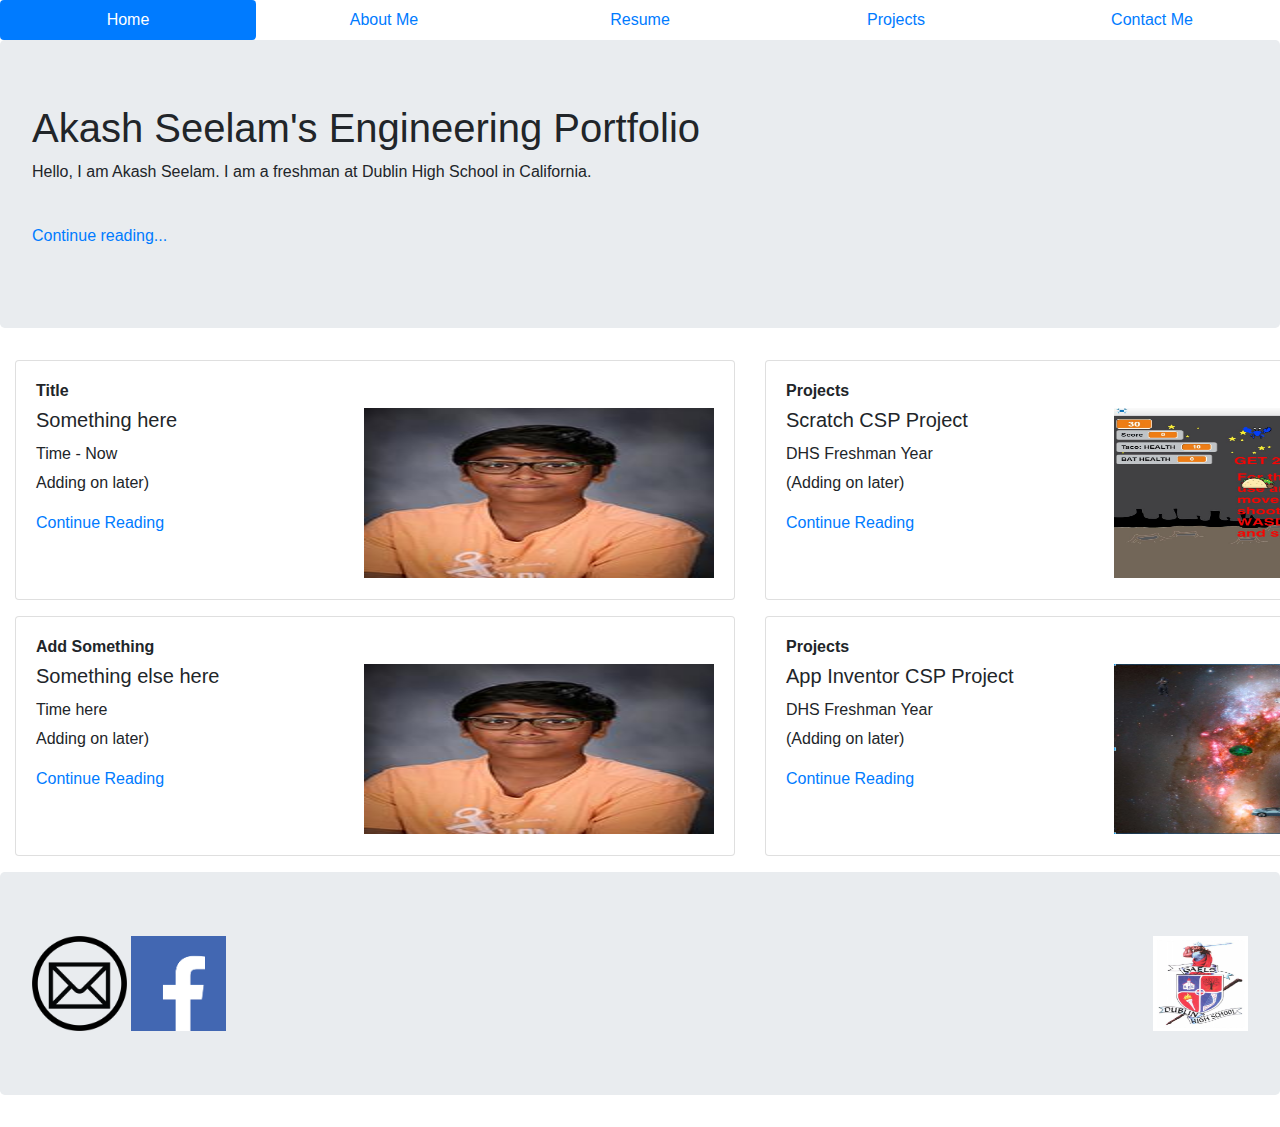
==== index.html @ a746fc46 "My first Commit" ====
<!DOCTYPE HTML>
<html>
    
    <head>
    <title>Online Portfolio</title>
    <link rel="stylesheet" type="text/css" href="bootstrap-4.1.2-dist/css/bootstrap.css"/>
</head>

    <body>
        <nav class="nav nav-pills nav-justified">
  <a class="nav-item nav-link active" href="index.html">Home</a>
  <a class="nav-item nav-link" href="Seelam_AboutMe.html">About Me</a>
  <a class="nav-item nav-link" href="Resume.html">Resume</a>
  <a class="nav-item nav-link" href="Project.html">Projects</a>
  <a class="nav-item nav-link" href="Contact_Me.html">Contact Me</a>
</nav>
        <div class="jumbotron">
            <h1>Akash Seelam's Engineering Portfolio</h1>
            <p>Hello, I am Akash Seelam. I am a freshman at Dublin High School in California.</p>
            <a href=""><br>Continue reading...</p> </a>
        </div>
        <div class="d-flex flex-row bd-highlight mb-3">
        <div class="container">
            <div class="float-right">
            <div class="card" style="width: 45rem; height: 15rem;" >
        <div class="card-body">
            <h6><strong>Title</strong></h6>
            <div class="float-right">
            <img class="card-img-right" src="Images/aksh.jpg" width="350px" height="170px">
        </div>
            <h5 class="card-title">Something here</h5>
            <h6>Time - Now</h6>
            <p class="card-text">Adding on later)</p>
            <a href="#">Continue Reading</a>
         </div>
        </div>
        </div>
        </div>
        
        <div class="container ">
            <div class="card" style="width: 45rem; height: 15rem;">
        <div class="card-body">
            <h6><strong>Projects</strong></h6>
            <div class="float-right">
            <img class="card-img-right" src="Images/whyy.jpg" width="350px" height="170px">
            </div>
            <h5 class="card-title">Scratch CSP Project</h5>
            <h6>DHS Freshman Year</h6>
            <p class="card-text">(Adding on later)</p>
            <a href="#">Continue Reading</a>
         </div>
        </div>
        </div>
        </div>
        <div class="d-flex flex-row bd-highlight mb-3">
        <div class="container">
            <div class="float-right">
            <div class="card" style="width: 45rem; height: 15rem;" >
        <div class="card-body">
            <h6><strong>Add Something</strong></h6>
            <div class="float-right">
            <img class="card-img-right" src="Images/aksh.jpg" width="350px" height="170px">
        </div>
            <h5 class="card-title">Something else here</h5>
            <h6>Time here</h6>
            <p class="card-text">Adding on later)</p>
            <a href="#">Continue Reading</a>
         </div>
        </div>
        </div>
        </div>
        
        <div class="container ">
            <div class="card" style="width: 45rem; height: 15rem;">
        <div class="card-body">
            <h6><strong>Projects</strong></h6>
            <div class="float-right">
            <img class="card-img-right" src="Images/why.jpg" width="350px" height="170px">
            </div>
            <h5 class="card-title">App Inventor CSP Project</h5>
            <h6>DHS Freshman Year</h6>
            <p class="card-text">(Adding on later)</p>
            <a href="#">Continue Reading</a>
         </div>
        </div>
        </div>
        </div>
        <footer>
        <div class="jumbotron">
            <a href><img src="Images/maillog.png" width="95px" height="95px"></a>
            <a href><img src="Images/facebook.png" width="95px" height="95px"></a>
            <div class="float-right">
                <a href><img src="Images/dhs.png" width="95px" height="95px"></a>
            </div>
        </div>
        </footer>
</body>

</html>
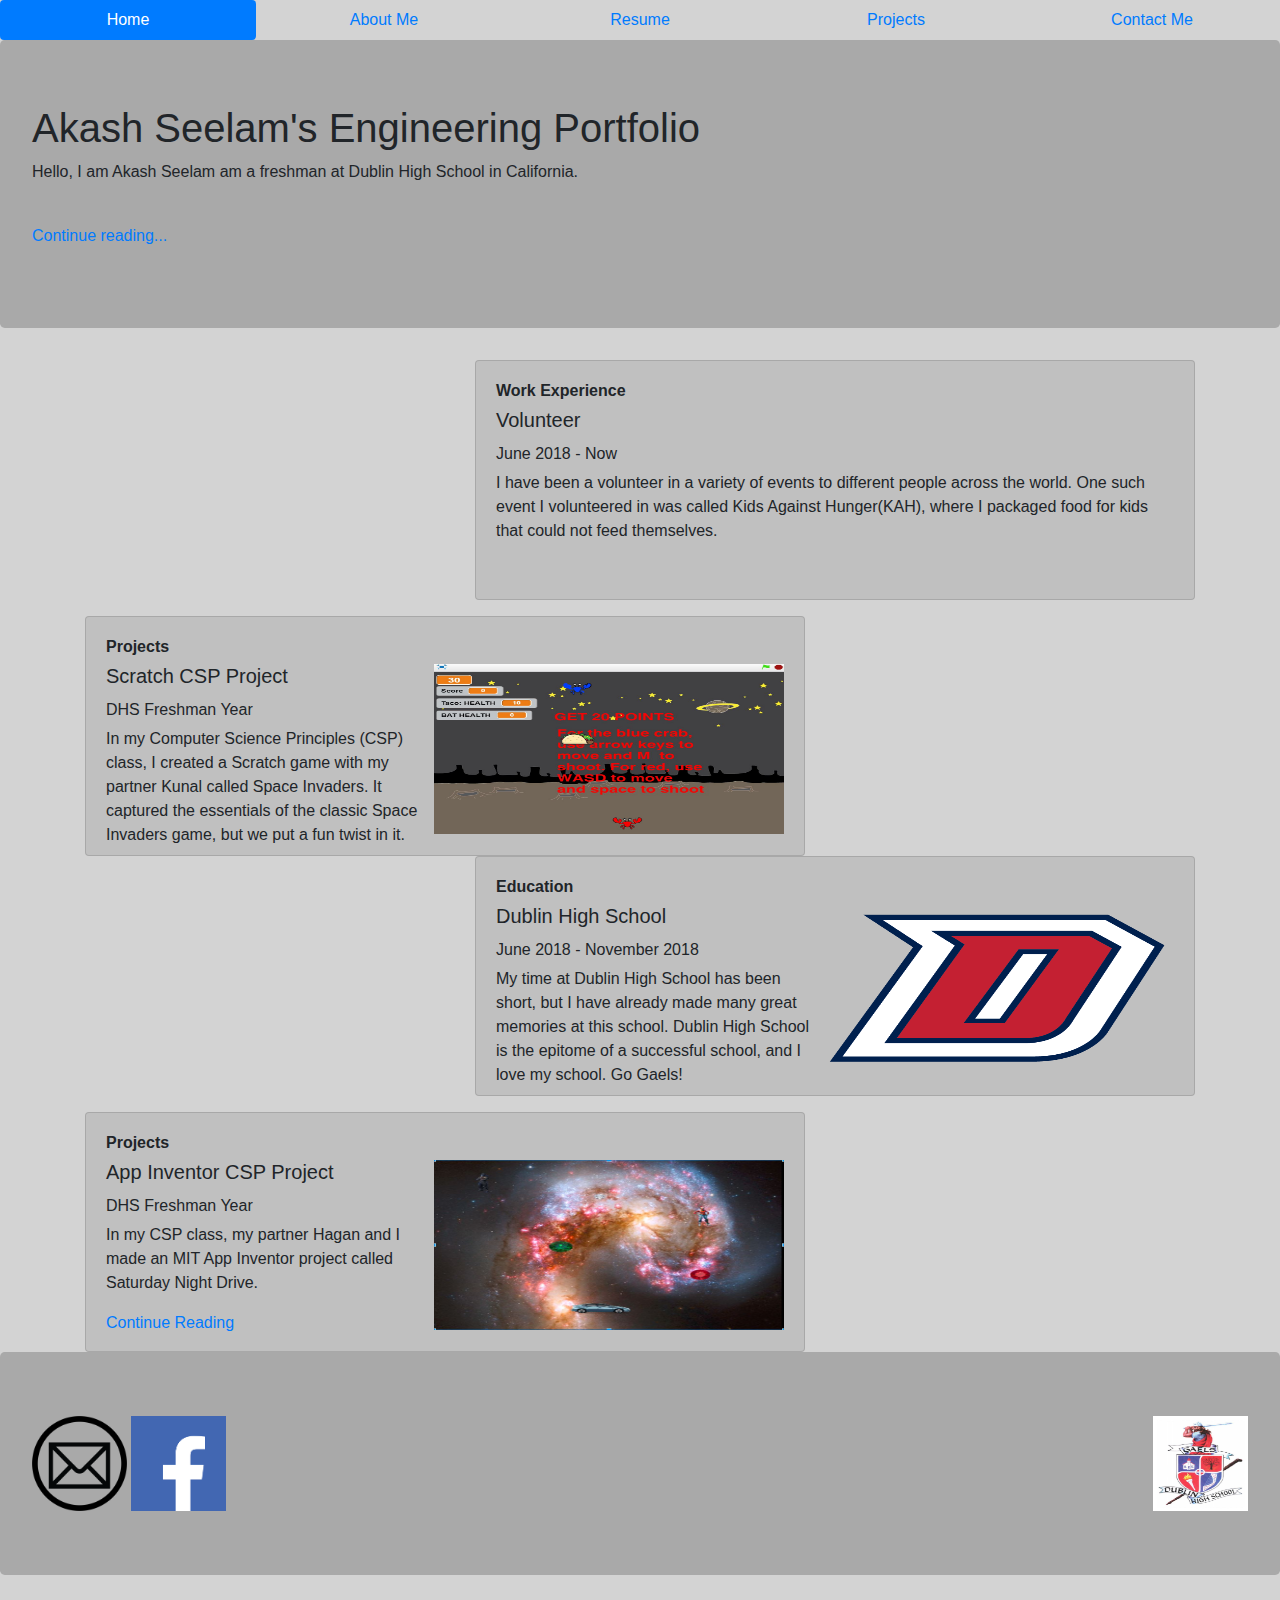
==== commit 697ae160: "Beta Message" ====
--- a/index.html
+++ b/index.html
@@ -2,98 +2,113 @@
 <html>
     
     <head>
-    <title>Online Portfolio</title>
-    <link rel="stylesheet" type="text/css" href="bootstrap-4.1.2-dist/css/bootstrap.css"/>
-</head>
+        <title>Online Portfolio</title>
+        <link rel="stylesheet" type="text/css" href="bootstrap-4.1.2-dist/css/bootstrap.css"/>
+        <link rel="stylesheet" type="text/css" href="bootstrap-4.1.2-dist/css/style.css"/>
+    </head>
 
     <body>
         <nav class="nav nav-pills nav-justified">
-  <a class="nav-item nav-link active" href="index.html">Home</a>
-  <a class="nav-item nav-link" href="Seelam_AboutMe.html">About Me</a>
-  <a class="nav-item nav-link" href="Resume.html">Resume</a>
-  <a class="nav-item nav-link" href="Project.html">Projects</a>
-  <a class="nav-item nav-link" href="Contact_Me.html">Contact Me</a>
-</nav>
-        <div class="jumbotron">
-            <h1>Akash Seelam's Engineering Portfolio</h1>
-            <p>Hello, I am Akash Seelam. I am a freshman at Dublin High School in California.</p>
-            <a href=""><br>Continue reading...</p> </a>
-        </div>
-        <div class="d-flex flex-row bd-highlight mb-3">
-        <div class="container">
-            <div class="float-right">
-            <div class="card" style="width: 45rem; height: 15rem;" >
-        <div class="card-body">
-            <h6><strong>Title</strong></h6>
-            <div class="float-right">
-            <img class="card-img-right" src="Images/aksh.jpg" width="350px" height="170px">
-        </div>
-            <h5 class="card-title">Something here</h5>
-            <h6>Time - Now</h6>
-            <p class="card-text">Adding on later)</p>
-            <a href="#">Continue Reading</a>
-         </div>
-        </div>
-        </div>
-        </div>
+          <a class="nav-item nav-link active" href="index.html">Home</a>
+          <a class="nav-item nav-link" href="Seelam_AboutMe.html">About Me</a>
+          <a class="nav-item nav-link" href="Resume.html">Resume</a>
+          <a class="nav-item nav-link" href="Project.html">Projects</a>
+          <a class="nav-item nav-link" href="Contact_Me.html">Contact Me</a>
+        </nav>
+            <div class="jumbotron">
+                <h1>Akash Seelam's Engineering Portfolio</h1>
+                    <p>Hello, I am Akash Seelam am a freshman at Dublin High School in California.</p>
+                    <a href="Seelam_AboutMe.html"><br>Continue reading...</p> </a>
+             </div>
+                <div class="d-flex flex-row bd-highlight mb-3">
+                    <div class="container" >
+                        <div class="float-right">
+                            <div class="card" style="width: 45rem; height: 15rem; " >
+                                    <div class="card-body">
+                                        <div class="float-right">
+                                        <h6><strong>Work Experience</strong></h6>
+                                        <h5 class="card-title">Volunteer</h5>
+                                        <h6>June 2018 - Now</h6>
+                                        <p class="card-text">I have been a 
+                                        volunteer in a variety of events 
+                                        to different people across the world.
+                                        One such event I volunteered 
+                                        in was called Kids Against Hunger(KAH), 
+                                        where I packaged food for kids that
+                                        could not feed themselves.</p>
+                                        <!-- <a href="#">Continue Reading</a> (Will add later) -->
+                                        </div> 
+                                    </div>
+                                </div>     
+                            </div>
+                        </div>
+                    </div>
+                <div class="container ">
+                    <div class="card" style="width: 45rem; height: 15rem;">
+                        <div class="card-body">
+                            <h6><strong>Projects</strong></h6>
+                            <div class="float-right">
+                            <img class="card-img-right" src="Images/whyy.jpg" width="350px" height="170px">
+                            </div>
+                            <h5 class="card-title">Scratch CSP Project</h5>
+                            <h6>DHS Freshman Year</h6>
+                            <p class="card-text">In my Computer Science Principles (CSP) class,
+                             I created a Scratch game with my partner Kunal called Space Invaders.
+                             It captured the essentials of the classic Space Invaders game, but
+                             we put a fun twist in it.</p>
+                        <!-- <a href="#">Continue Reading</a> (Will Add later) -->
+                        </div>
+                    </div>
+                </div>
+            
         
-        <div class="container ">
-            <div class="card" style="width: 45rem; height: 15rem;">
-        <div class="card-body">
-            <h6><strong>Projects</strong></h6>
-            <div class="float-right">
-            <img class="card-img-right" src="Images/whyy.jpg" width="350px" height="170px">
+                <div class="d-flex flex-row bd-highlight mb-3">
+                    <div class="container">
+                        <div class="float-right">
+                            <div class="card" style="width: 45rem; height: 15rem;" >
+                                <div class="card-body">
+                                    <h6><strong>Education</strong></h6>
+                                    <div class="float-right">
+                                    <img class="card-img-right" src="Images/dublin-high-school-dublin-ca_ebb9b0370d.png" width="350px" height="170px">
+                                    </div>
+                                    <h5 class="card-title">Dublin High School</h5>
+                                    <h6>June 2018 - November 2018</h6> <!-- Will Update as time goes on -->
+                                    <p class="card-text">My time at Dublin High School has been short,
+                                    but I have already made many great memories at this school. Dublin 
+                                    High School is the epitome of a successful school, and I love my school.
+                                    Go Gaels!</p>
+                                    <!-- <a href="#">Continue Reading</a> (Will Add Later) -->
+                                 </div>
+                            </div>
+                        </div>
+                    </div>
+                </div>    
+            
+               <div class="container ">
+                   <div class="card" style="width: 45rem; height: 15rem;">
+                       <div class="card-body">
+                            <h6><strong>Projects</strong></h6>
+                            <div class="float-right">
+                            <img class="card-img-right" src="Images/why.jpg" width="350px" height="170px">
+                            </div>
+                            <h5 class="card-title">App Inventor CSP Project</h5>
+                            <h6>DHS Freshman Year</h6>
+                            <p class="card-text">In my CSP class, my partner Hagan and I made 
+                            an MIT App Inventor project called Saturday Night Drive.</p>
+                           <a href="Project.html">Continue Reading</a> 
+                        </div>
+                    </div>
+                </div>
+            
+        <footer>
+            <div class="jumbotron">
+                <a href><img src="Images/maillog.png" width="95px" height="95px"></a>
+                <a href><img src="Images/facebook.png" width="95px" height="95px"></a>
+                <div class="float-right">
+                <a href><img src="Images/dhs.png" width="95px" height="95px"></a>
+                </div>
             </div>
-            <h5 class="card-title">Scratch CSP Project</h5>
-            <h6>DHS Freshman Year</h6>
-            <p class="card-text">(Adding on later)</p>
-            <a href="#">Continue Reading</a>
-         </div>
-        </div>
-        </div>
-        </div>
-        <div class="d-flex flex-row bd-highlight mb-3">
-        <div class="container">
-            <div class="float-right">
-            <div class="card" style="width: 45rem; height: 15rem;" >
-        <div class="card-body">
-            <h6><strong>Add Something</strong></h6>
-            <div class="float-right">
-            <img class="card-img-right" src="Images/aksh.jpg" width="350px" height="170px">
-        </div>
-            <h5 class="card-title">Something else here</h5>
-            <h6>Time here</h6>
-            <p class="card-text">Adding on later)</p>
-            <a href="#">Continue Reading</a>
-         </div>
-        </div>
-        </div>
-        </div>
-        
-        <div class="container ">
-            <div class="card" style="width: 45rem; height: 15rem;">
-        <div class="card-body">
-            <h6><strong>Projects</strong></h6>
-            <div class="float-right">
-            <img class="card-img-right" src="Images/why.jpg" width="350px" height="170px">
-            </div>
-            <h5 class="card-title">App Inventor CSP Project</h5>
-            <h6>DHS Freshman Year</h6>
-            <p class="card-text">(Adding on later)</p>
-            <a href="#">Continue Reading</a>
-         </div>
-        </div>
-        </div>
-        </div>
-        <footer>
-        <div class="jumbotron">
-            <a href><img src="Images/maillog.png" width="95px" height="95px"></a>
-            <a href><img src="Images/facebook.png" width="95px" height="95px"></a>
-            <div class="float-right">
-                <a href><img src="Images/dhs.png" width="95px" height="95px"></a>
-            </div>
-        </div>
         </footer>
-</body>
+    </body>
 
-</html> +</html> 
--- a/bootstrap-4.1.2-dist/css/style.css
+++ b/bootstrap-4.1.2-dist/css/style.css
@@ -0,0 +1,12 @@
+body{
+    background-color: lightgray;
+}
+
+.jumbotron{
+    background-color: DarkGrey;
+}
+
+.card{
+    background-color: silver;
+}
+
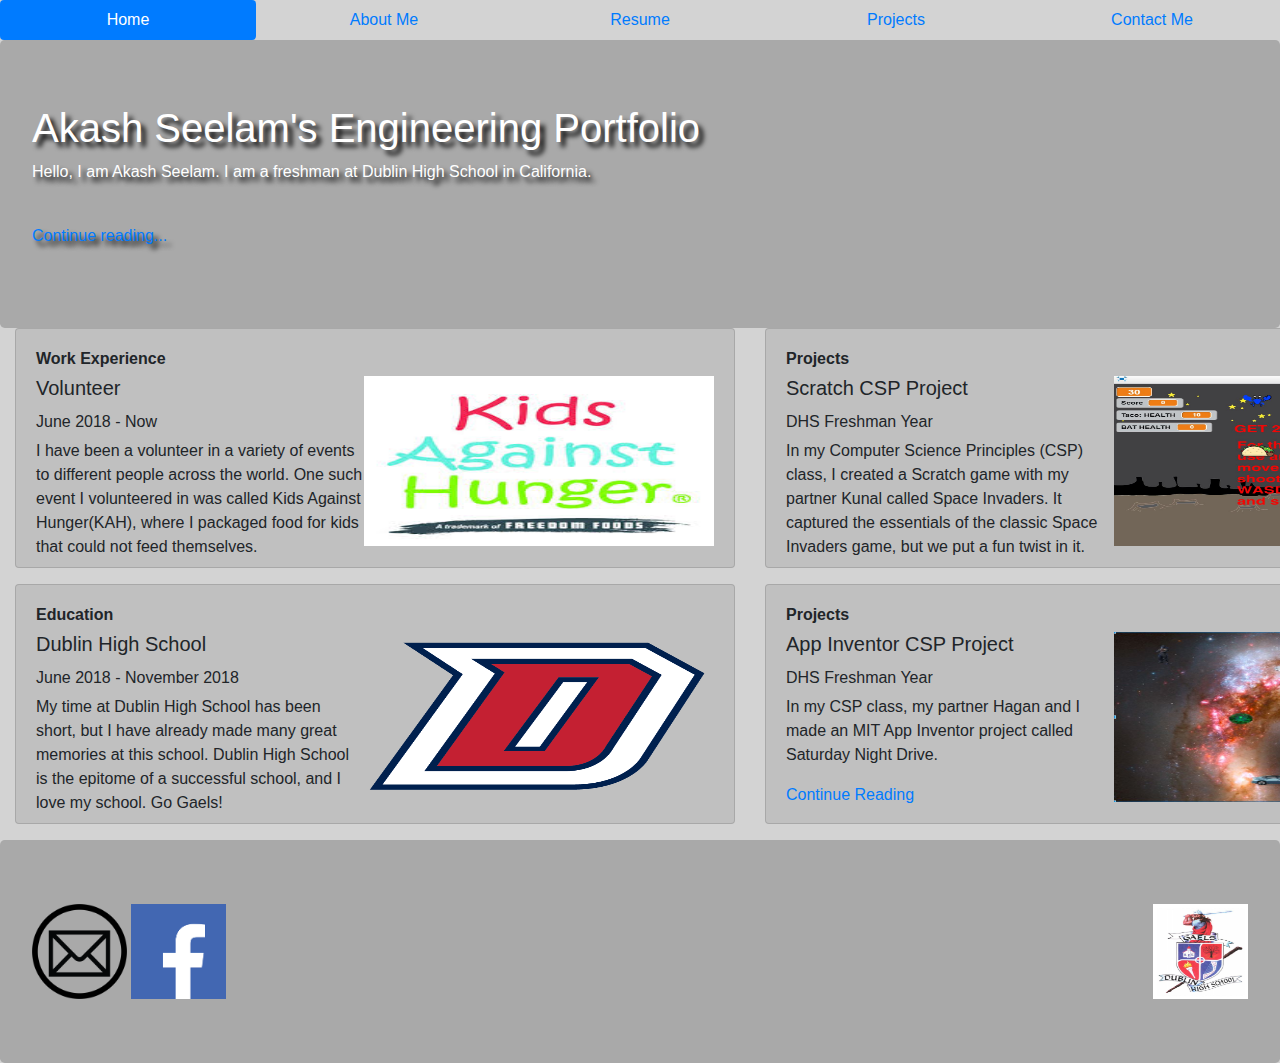
==== commit 28202eeb: "beta message" ====
--- a/index.html
+++ b/index.html
@@ -1,7 +1,7 @@
+
 <!DOCTYPE HTML>
 <html>
-    
-    <head>
+     <head>
         <title>Online Portfolio</title>
         <link rel="stylesheet" type="text/css" href="bootstrap-4.1.2-dist/css/bootstrap.css"/>
         <link rel="stylesheet" type="text/css" href="bootstrap-4.1.2-dist/css/style.css"/>
@@ -15,100 +15,104 @@
           <a class="nav-item nav-link" href="Project.html">Projects</a>
           <a class="nav-item nav-link" href="Contact_Me.html">Contact Me</a>
         </nav>
-            <div class="jumbotron">
-                <h1>Akash Seelam's Engineering Portfolio</h1>
-                    <p>Hello, I am Akash Seelam am a freshman at Dublin High School in California.</p>
-                    <a href="Seelam_AboutMe.html"><br>Continue reading...</p> </a>
-             </div>
-                <div class="d-flex flex-row bd-highlight mb-3">
-                    <div class="container" >
-                        <div class="float-right">
-                            <div class="card" style="width: 45rem; height: 15rem; " >
-                                    <div class="card-body">
-                                        <div class="float-right">
-                                        <h6><strong>Work Experience</strong></h6>
-                                        <h5 class="card-title">Volunteer</h5>
-                                        <h6>June 2018 - Now</h6>
-                                        <p class="card-text">I have been a 
-                                        volunteer in a variety of events 
-                                        to different people across the world.
-                                        One such event I volunteered 
-                                        in was called Kids Against Hunger(KAH), 
-                                        where I packaged food for kids that
-                                        could not feed themselves.</p>
-                                        <!-- <a href="#">Continue Reading</a> (Will add later) -->
-                                        </div> 
-                                    </div>
-                                </div>     
+        
+        <div class="jumbotron">
+            <h1>Akash Seelam's Engineering Portfolio</h1>
+            <p>Hello, I am Akash Seelam. I am a freshman at Dublin High School in California.</p>
+            <a href="Seelam_AboutMe.html"><br>Continue reading...</p> </a>
+        </div>
+        
+        <div class="d-flex flex-row bd-highlight mb-3">
+            <div class="container">
+                <div class="float-right">
+                    <div class="card" style="width: 45rem; height: 15rem;" >
+                        <div class="card-body">
+                            <h6><strong>Work Experience</strong></h6>
+                            <div class="float-right">
+                            <img class="card-img-right" src="Images/kids.jpg" width="350px" height="170px">
+                            </div>
+                            <h5 class="card-title">Volunteer</h5>
+                            <h6>June 2018 - Now</h6>
+                            <p class="card-text">I have been a 
+                            volunteer in a variety of events 
+                            to different people across the world.
+                            One such event I volunteered 
+                            in was called Kids Against Hunger(KAH), 
+                            where I packaged food for kids that
+                            could not feed themselves.</p>
+                             <!-- <a href="#">Continue Reading</a> (Will add later) -->
+                        </div>
+                    </div>
+                </div>
+            </div>
+        
+        <div class="container ">
+            <div class="card" style="width: 45rem; height: 15rem;">
+                <div class="card-body">
+                    <h6><strong>Projects</strong></h6>
+                    <div class="float-right">
+                    <img class="card-img-right" src="Images/whyy.jpg" width="350px" height="170px">
+                    </div>
+                    <h5 class="card-title">Scratch CSP Project</h5>
+                    <h6>DHS Freshman Year</h6>
+                    <p class="card-text">In my Computer Science Principles (CSP) class,
+                    I created a Scratch game with my partner Kunal called Space Invaders.
+                    It captured the essentials of the classic Space Invaders game, but
+                    we put a fun twist in it.</p>
+                    <!-- <a href="#">Continue Reading</a> (Will Add later) -->
+                    </div>
+                </div>
+            </div>
+        </div>
+            <div class="d-flex flex-row bd-highlight mb-3">
+                <div class="container">
+                    <div class="float-right">
+                        <div class="card" style="width: 45rem; height: 15rem;" >
+                            <div class="card-body">
+                            <h6><strong>Education</strong></h6>
+                            <div class="float-right">
+                            <img class="card-img-right" src="Images/dublin-high-school-dublin-ca_ebb9b0370d.png" width="350px" height="170px">
+                            </div>
+                            <h5 class="card-title">Dublin High School</h5>
+                            <h6>June 2018 - November 2018</h6> <!-- Will Update as time goes on -->
+                            <p class="card-text">My time at Dublin High School has been short,
+                            but I have already made many great memories at this school. Dublin 
+                            High School is the epitome of a successful school, and I love my school.
+                            Go Gaels!</p>
+                       <!-- <a href="#">Continue Reading</a> (Will Add Later) -->
                             </div>
                         </div>
                     </div>
-                <div class="container ">
-                    <div class="card" style="width: 45rem; height: 15rem;">
-                        <div class="card-body">
-                            <h6><strong>Projects</strong></h6>
-                            <div class="float-right">
-                            <img class="card-img-right" src="Images/whyy.jpg" width="350px" height="170px">
-                            </div>
-                            <h5 class="card-title">Scratch CSP Project</h5>
-                            <h6>DHS Freshman Year</h6>
-                            <p class="card-text">In my Computer Science Principles (CSP) class,
-                             I created a Scratch game with my partner Kunal called Space Invaders.
-                             It captured the essentials of the classic Space Invaders game, but
-                             we put a fun twist in it.</p>
-                        <!-- <a href="#">Continue Reading</a> (Will Add later) -->
-                        </div>
+                </div>
+        
+        <div class="container ">
+            <div class="card" style="width: 45rem; height: 15rem;">
+                <div class="card-body">
+                    <h6><strong>Projects</strong></h6>
+                    <div class="float-right">
+                    <img class="card-img-right" src="Images/why.jpg" width="350px" height="170px">
                     </div>
-                </div>
-            
-        
-                <div class="d-flex flex-row bd-highlight mb-3">
-                    <div class="container">
-                        <div class="float-right">
-                            <div class="card" style="width: 45rem; height: 15rem;" >
-                                <div class="card-body">
-                                    <h6><strong>Education</strong></h6>
-                                    <div class="float-right">
-                                    <img class="card-img-right" src="Images/dublin-high-school-dublin-ca_ebb9b0370d.png" width="350px" height="170px">
-                                    </div>
-                                    <h5 class="card-title">Dublin High School</h5>
-                                    <h6>June 2018 - November 2018</h6> <!-- Will Update as time goes on -->
-                                    <p class="card-text">My time at Dublin High School has been short,
-                                    but I have already made many great memories at this school. Dublin 
-                                    High School is the epitome of a successful school, and I love my school.
-                                    Go Gaels!</p>
-                                    <!-- <a href="#">Continue Reading</a> (Will Add Later) -->
-                                 </div>
-                            </div>
-                        </div>
-                    </div>
-                </div>    
-            
-               <div class="container ">
-                   <div class="card" style="width: 45rem; height: 15rem;">
-                       <div class="card-body">
-                            <h6><strong>Projects</strong></h6>
-                            <div class="float-right">
-                            <img class="card-img-right" src="Images/why.jpg" width="350px" height="170px">
-                            </div>
-                            <h5 class="card-title">App Inventor CSP Project</h5>
-                            <h6>DHS Freshman Year</h6>
-                            <p class="card-text">In my CSP class, my partner Hagan and I made 
-                            an MIT App Inventor project called Saturday Night Drive.</p>
-                           <a href="Project.html">Continue Reading</a> 
-                        </div>
-                    </div>
-                </div>
-            
-        <footer>
-            <div class="jumbotron">
-                <a href><img src="Images/maillog.png" width="95px" height="95px"></a>
-                <a href><img src="Images/facebook.png" width="95px" height="95px"></a>
-                <div class="float-right">
-                <a href><img src="Images/dhs.png" width="95px" height="95px"></a>
+                    <h5 class="card-title">App Inventor CSP Project</h5>
+                    <h6>DHS Freshman Year</h6>
+                    <p class="card-text">In my CSP class, my partner Hagan and I made 
+                    an MIT App Inventor project called Saturday Night Drive.</p>
+                    <a href="Project.html">Continue Reading</a> 
                 </div>
             </div>
+        </div>
+    </div>
+        
+        <footer>
+        <div class="jumbotron">
+            <a href><img src="Images/maillog.png" width="95px" height="95px"></a>
+            <a href><img src="Images/facebook.png" width="95px" height="95px"></a>
+            <div class="float-right">
+            <a href><img src="Images/dhs.png" width="95px" height="95px"></a>
+            </div>
+        </div>
         </footer>
-    </body>
+</body>
 
 </html> 
+
+
--- a/bootstrap-4.1.2-dist/css/style.css
+++ b/bootstrap-4.1.2-dist/css/style.css
@@ -2,8 +2,11 @@
     background-color: lightgray;
 }
 
-.jumbotron{
+.jumbotron {
+    margin-bottom: 0px;
     background-color: DarkGrey;
+    color: White;
+    text-shadow: black 0.3em 0.3em 0.3em;
 }
 
 .card{
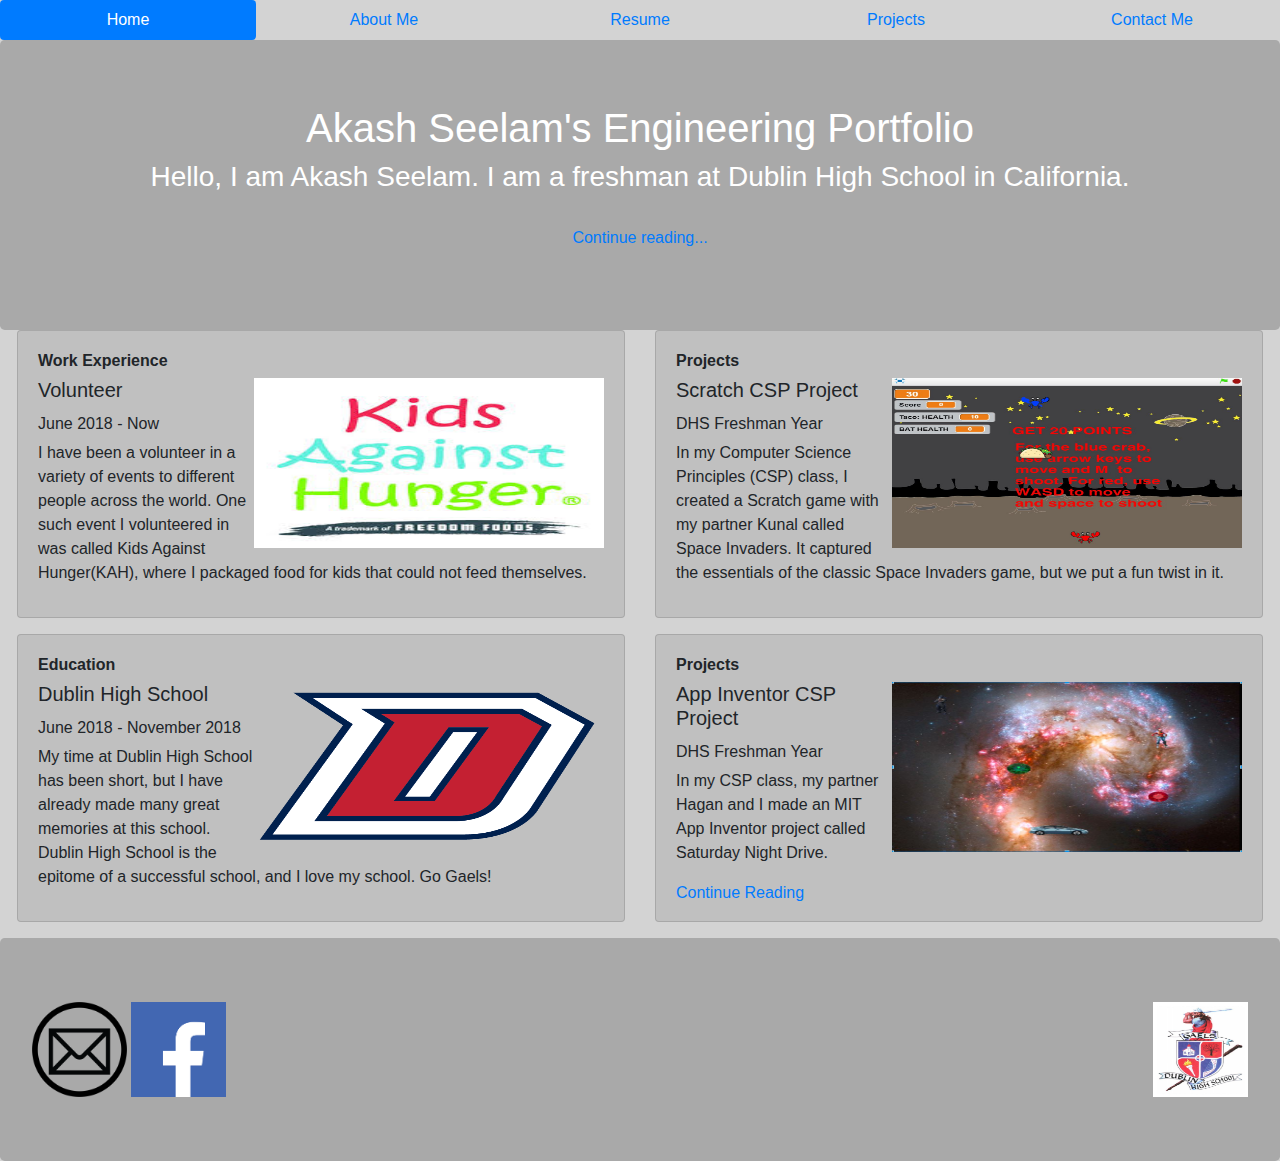
==== commit 0e1b90ff: "My second commit" ====
--- a/index.html
+++ b/index.html
@@ -17,15 +17,17 @@
         </nav>
         
         <div class="jumbotron">
+            <div class="text-center">
             <h1>Akash Seelam's Engineering Portfolio</h1>
-            <p>Hello, I am Akash Seelam. I am a freshman at Dublin High School in California.</p>
+            <h3>Hello, I am Akash Seelam. I am a freshman at Dublin High School in California.</h3>
             <a href="Seelam_AboutMe.html"><br>Continue reading...</p> </a>
+            </div>
         </div>
         
         <div class="d-flex flex-row bd-highlight mb-3">
             <div class="container">
                 <div class="float-right">
-                    <div class="card" style="width: 45rem; height: 15rem;" >
+                    <div class="card" style="width: 38rem; height: 18rem;" >
                         <div class="card-body">
                             <h6><strong>Work Experience</strong></h6>
                             <div class="float-right">
@@ -47,7 +49,7 @@
             </div>
         
         <div class="container ">
-            <div class="card" style="width: 45rem; height: 15rem;">
+            <div class="card" style="width: 38rem; height: 18rem;">
                 <div class="card-body">
                     <h6><strong>Projects</strong></h6>
                     <div class="float-right">
@@ -67,7 +69,7 @@
             <div class="d-flex flex-row bd-highlight mb-3">
                 <div class="container">
                     <div class="float-right">
-                        <div class="card" style="width: 45rem; height: 15rem;" >
+                        <div class="card" style="width: 38rem; height: 18rem;" >
                             <div class="card-body">
                             <h6><strong>Education</strong></h6>
                             <div class="float-right">
@@ -86,7 +88,7 @@
                 </div>
         
         <div class="container ">
-            <div class="card" style="width: 45rem; height: 15rem;">
+            <div class="card" style="width: 38rem; height: 18rem;">
                 <div class="card-body">
                     <h6><strong>Projects</strong></h6>
                     <div class="float-right">
--- a/bootstrap-4.1.2-dist/css/style.css
+++ b/bootstrap-4.1.2-dist/css/style.css
@@ -6,7 +6,6 @@
     margin-bottom: 0px;
     background-color: DarkGrey;
     color: White;
-    text-shadow: black 0.3em 0.3em 0.3em;
 }
 
 .card{
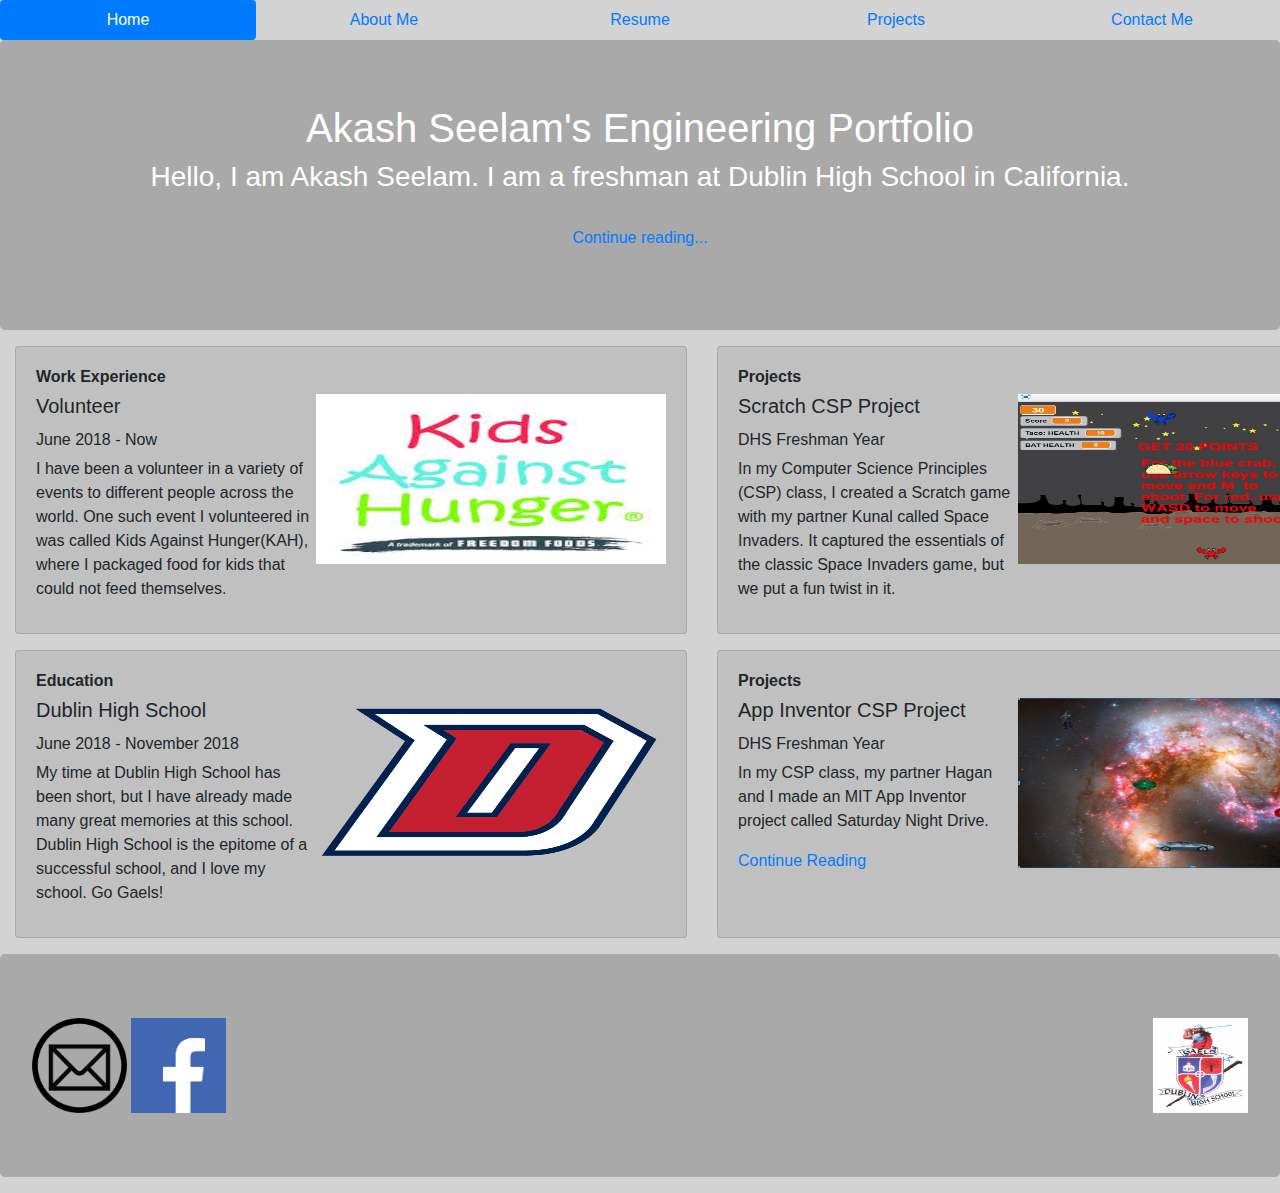
==== commit c3b71153: "Another Commit" ====
--- a/index.html
+++ b/index.html
@@ -27,7 +27,7 @@
         <div class="d-flex flex-row bd-highlight mb-3">
             <div class="container">
                 <div class="float-right">
-                    <div class="card" style="width: 38rem; height: 18rem;" >
+                    <div class="card" style="width: 42rem; height: 18rem;" >
                         <div class="card-body">
                             <h6><strong>Work Experience</strong></h6>
                             <div class="float-right">
@@ -49,7 +49,7 @@
             </div>
         
         <div class="container ">
-            <div class="card" style="width: 38rem; height: 18rem;">
+            <div class="card" style="width: 42rem; height: 18rem;">
                 <div class="card-body">
                     <h6><strong>Projects</strong></h6>
                     <div class="float-right">
@@ -69,7 +69,7 @@
             <div class="d-flex flex-row bd-highlight mb-3">
                 <div class="container">
                     <div class="float-right">
-                        <div class="card" style="width: 38rem; height: 18rem;" >
+                        <div class="card" style="width: 42rem; height: 18rem;" >
                             <div class="card-body">
                             <h6><strong>Education</strong></h6>
                             <div class="float-right">
@@ -88,7 +88,7 @@
                 </div>
         
         <div class="container ">
-            <div class="card" style="width: 38rem; height: 18rem;">
+            <div class="card" style="width: 42rem; height: 18rem;">
                 <div class="card-body">
                     <h6><strong>Projects</strong></h6>
                     <div class="float-right">
@@ -106,10 +106,10 @@
         
         <footer>
         <div class="jumbotron">
-            <a href><img src="Images/maillog.png" width="95px" height="95px"></a>
-            <a href><img src="Images/facebook.png" width="95px" height="95px"></a>
+            <a href="http://gmail.com"><img src="Images/maillog.png" width="95px" height="95px"></a>
+            <a href="https://www.facebook.com/"><img src="Images/facebook.png" width="95px" height="95px"></a>
             <div class="float-right">
-            <a href><img src="Images/dhs.png" width="95px" height="95px"></a>
+            <a href="https://www.dublin.k12.ca.us/dhs"><img src="Images/dhs.png" width="95px" height="95px"></a>
             </div>
         </div>
         </footer>
--- a/bootstrap-4.1.2-dist/css/style.css
+++ b/bootstrap-4.1.2-dist/css/style.css
@@ -3,7 +3,7 @@
 }
 
 .jumbotron {
-    margin-bottom: 0px;
+    margin-bottom: 16px;
     background-color: DarkGrey;
     color: White;
 }
